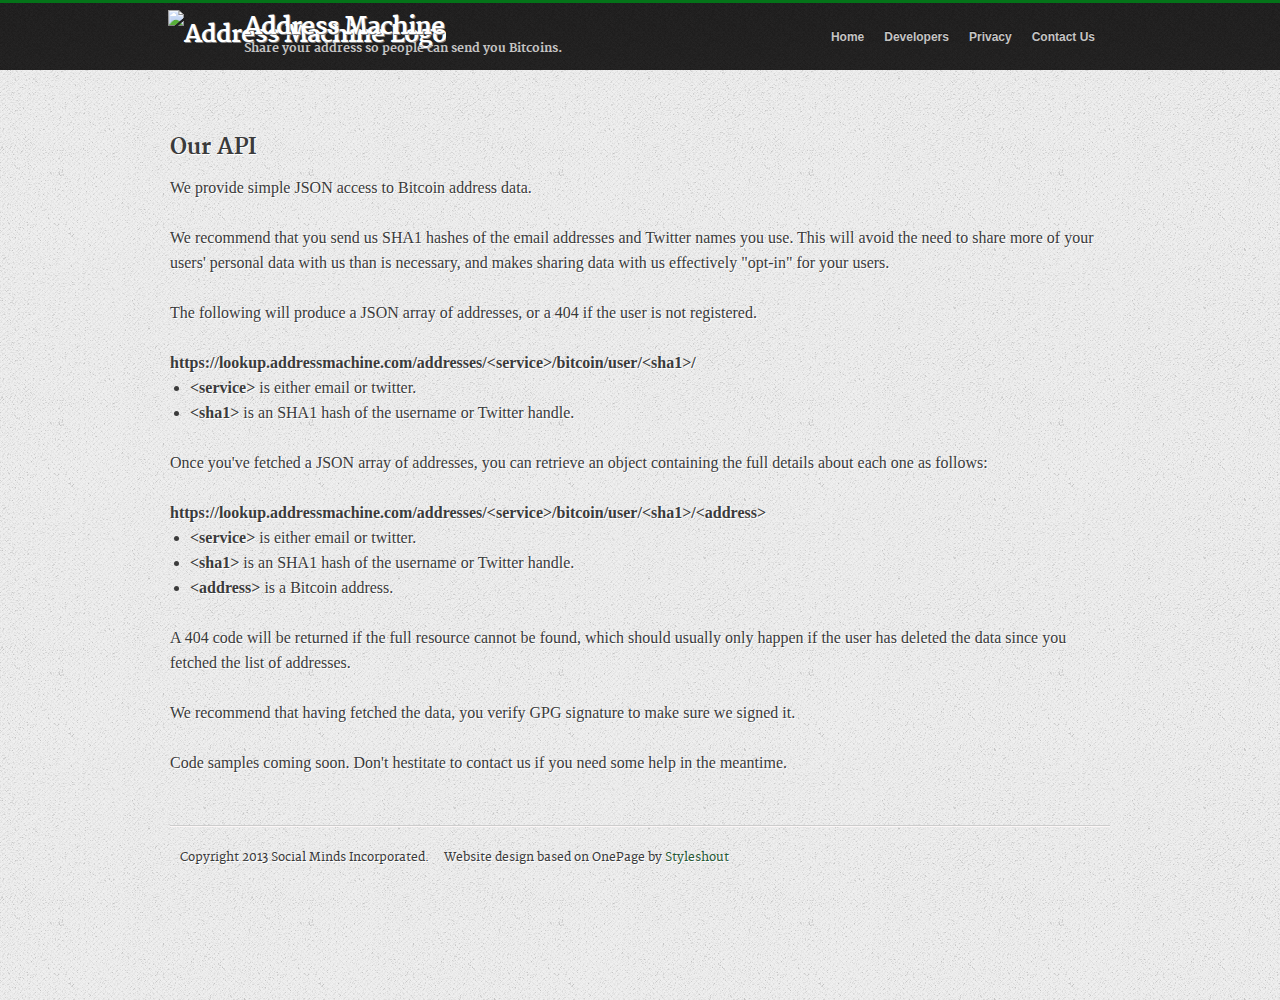
==== src/webroot/developer.html @ b1defd59 "Static website. Original design contained a lot of JavaScript effects etc - these have been removed " ====
<!DOCTYPE html>
<!--[if IE 7 ]>    <html class="ie7 oldie"> <![endif]-->
<!--[if IE 8 ]>    <html class="ie8 oldie"> <![endif]-->
<!--[if IE 9 ]>    <html class="ie9"> <![endif]-->
<!--[if (gt IE 9)|!(IE)]><!--> <html> <!--<![endif]-->

<head>

    <meta http-equiv="X-UA-Compatible" content="IE=edge,chrome=1"/>
    <meta charset="utf-8"/>
    <meta name="description" content="">
    <meta name="author" content="">

    <title>Address Machine</title>

    <link rel="stylesheet" href="css/style.css" type="text/css" media="screen" />


</head>

<body>


<!-- header-wrap -->
<div id="header-wrap">
    <header>

        <hgroup>
            <h1><a href="index.html"><img src="/images/logo.png" alt="Address Machine Logo"><span class="htext">Address Machine</span></a></h1>
            <h3>Share your address so people can send you Bitcoins.</h3>
        </hgroup>

        <nav>
            <ul>
                <li><a href="/">Home</a></li>
                <li><a href="/developer.html">Developers</a></li>
                <li><a href="/privacy.html">Privacy</a></li>
                <li><a href="mailto:humans@addressmachine.com">Contact Us</a></li>
            </ul>
        </nav>

    </header>
</div>

<!-- content-wrap -->
<div class="content-wrap">

    <!-- main -->
    <section id="main">

<h2>Our API</h2>

<p>
We provide simple JSON access to Bitcoin address data.
</p>

<p>
We recommend that you send us SHA1 hashes of the email addresses and Twitter names you use. This will avoid the need to share more of your users' personal data with us than is necessary, and makes sharing data with us effectively &quot;opt-in&quot; for your users.
</p>

<p>
The following will produce a JSON array of addresses, or a 404 if the user is not registered.
</p>

<p>
<b><pre>
https://lookup.addressmachine.com/addresses/&lt;service&gt;/bitcoin/user/&lt;sha1&gt;/
</pre></b>
<ul>
<li><b>&lt;service&gt;</b> is either <i>email</i> or <i>twitter</i>.</li>
<li><b>&lt;sha1&gt;</b> is an SHA1 hash of the username or Twitter handle</i>.</li>
</ul>
</p>

<p>
Once you've fetched a JSON array of addresses, you can retrieve an object containing the full details about each one as follows:
</p>

<p>
<b><pre>
https://lookup.addressmachine.com/addresses/&lt;service&gt;/bitcoin/user/&lt;sha1&gt;/&lt;address&gt;
</pre></b>
<ul>
<li><b>&lt;service&gt;</b> is either <i>email</i> or <i>twitter</i>.</li>
<li><b>&lt;sha1&gt;</b> is an SHA1 hash of the username or Twitter handle</i>.</li>
<li><b>&lt;address&gt;</b> is a Bitcoin address.</li>
</ul>
</p>

<p>
A 404 code will be returned if the full resource cannot be found, which should usually only happen if the user has deleted the data since you fetched the list of addresses.
</p>

<p>
We recommend that having fetched the data, you verify GPG signature to make sure we signed it.
</p>

<p>
Code samples coming soon. Don't hestitate to contact us if you need some help in the meantime.
</p>


<!-- footer -->
<footer>
    <div class="footer-content">
    <br />
    <!--
        <ul class="footer-menu">
            <li><a href="#main">Home</a></li>
            <li><a href="#services">Services</a></li>
            <li><a href="#portfolio">Portfolio</a></li>
            <li><a href="#about-us">About</a></li>
            <li><a href="#contact">Contact</a></li>
        </ul>
        -->

        <p class="footer-text">Copyright 2013 Social Minds Incorporated. &nbsp;&nbsp;&nbsp; Website design based on OnePage by <a href="http://www.styleshout.com/">Styleshout</a></p>
    </div>

</footer>

<script type="text/javascript" src="js/sha1.js"></script>
<script type="text/javascript" src="js/lookup.js"></script>
</body>
</html>
---- src/webroot/css/style.css ----
/* ----------------------------------------------
	Template Name : PageOne
	Template Code : S-0032
	Version : 1.0
	Author : Erwin Aligam
	Author URI : http://www.styleshout.com/
	Last Date Modified : November 28, 2011
 ------------------------------------------------ */

 /* ------------------------------------------------
    CUSTOM WEB FONTS
--------------------------------------------------*/
@font-face {
    font-family: 'MerriweatherRegular';
    src: url('fonts/merriweather-regular-webfont.eot');
    src: url('fonts/merriweather-regular-webfont.eot?#iefix') format('embedded-opentype'),
         url('fonts/merriweather-regular-webfont.woff') format('woff'),
         url('fonts/merriweather-regular-webfont.ttf') format('truetype'),
         url('fonts/merriweather-regular-webfont.svg#MerriweatherRegular') format('svg');
    font-weight: normal;
    font-style: normal;
}
@font-face {
    font-family: 'MerriweatherBold';
    src: url('fonts/merriweather-bold-webfont.eot');
    src: url('fonts/merriweather-bold-webfont.eot?#iefix') format('embedded-opentype'),
         url('fonts/merriweather-bold-webfont.woff') format('woff'),
         url('fonts/merriweather-bold-webfont.ttf') format('truetype'),
         url('fonts/merriweather-bold-webfont.svg#MerriweatherBold') format('svg');
    font-weight: normal;
    font-style: normal;
}

/* --------------------------------------
    RESET
----------------------------------------*/
html, body, div, span, applet, object, iframe,
h1, h2, h3, h4, h5, h6, p, blockquote, pre,
a, abbr, acronym, address, big, cite, code,
del, dfn, em, img, ins, kbd, q, s, samp,
small, strike, strong, sub, sup, tt, var,
b, u, i, center,
dl, dt, dd, ol, ul, li,
fieldset, form, label, legend,
table, caption, tbody, tfoot, thead, tr, th, td,
article, aside, canvas, details, embed,
figure, figcaption, footer, header, hgroup,
menu, nav, output, ruby, section, summary,
time, mark, audio, video {
	margin: 0;
	padding: 0;
	border: 0;
	font-size: 100%;
	font: inherit;
	vertical-align: baseline;
}
/* HTML5 display-role reset for older browsers */
article, aside, details, figcaption, figure,
footer, header, hgroup, menu, nav, section {
	display: block;
}
body {
	line-height: 1;
}
ol, ul {
	list-style: none;
}
blockquote, q {
	quotes: none;
}
blockquote:before, blockquote:after,
q:before, q:after {
	content: '';
	content: none;
}
table {
	border-collapse: collapse;
	border-spacing: 0;
}

/* -------------------------------------------------------
    GENERAL
---------------------------------------------------------- */
html { overflow-y: scroll; }
body {
    font-family: Georgia, Serif;
    font-size: 16px;
    line-height: 25px;
    color: #3B3B3B;
    background: /* url(../images/25-pixel-baseline.png) left top repeat, */ url(../images/bg.png) left top repeat ;
    text-shadow: 1px 1px 0 rgba(255, 255, 255, 1);
}

p { margin-bottom: 25px; }
p.intro { font-size: 18px; }

/* links */
a:link, a:visited {
    color: #285935;
    text-decoration: none;
    outline: 0;
}
a:hover, a:focus, a:active {
    color: #5E1F00;
    text-decoration: underline;
}

/* Headers */
h1, h2, h3, h4, h5, h6 {
    font-family: 'MerriweatherBold', Serif;
}
h1 {
    font-size: 40px;
    line-height: 50px;
    letter-spacing: -0.9px;
    color: #046416;
    margin-left: -2px;
}
h2 {
    font-size: 22px;
    line-height: 25px;
    margin-top: 10px;
    margin-bottom: 15px;
}
h3 {
    font-size: 18px;
    line-height: 25px;
}

/* Lists */
ul, ol {
	margin-bottom: 25px;
	padding: 0 20px;
}
ul { list-style: disc; }
ol { list-style: decimal; }

dl { margin-bottom: 25px; }
dt {
    font-weight: bold;
    color: #046416;
}
dd {
    padding-left: 20px;
}

blockquote {
	margin: 25px 0;
 	padding-left: 40px;
    padding-right: 30px;
    background: url(../images/quote.png) no-repeat 3px 0;
	font-weight: normal;
	font-size: 18px;
	font-style: italic;
}
input, select {
    vertical-align: middle;
}

strong, b {
    font-weight: bold; 
}
pre {
    white-space: pre;
    white-space: pre-wrap;
    word-wrap: break-word;
}
abbr[title], dfn[title] {
    border-bottom: 1px dotted;
    cursor: help;
}
mark {
    background-color: #FDD2B3;
}

/* Clearing and Alignment Classes */
.align-left {
    float: left;
}
.align-right {
    float: right;
}
.clearfix:after {
    visibility: hidden;
    display: block;
    font-size: 0;
    content: " ";
    clear: both;
    height: 0;
}
.ie7 .clearfix { zoom: 1; } /* IE7 */

/* ------------------------------------------------------
    STRUCTURE
--------------------------------------------------------- */
#header-wrap {
    background: url(../images/header-bg.png);
    width: 100%;
    height: 70px;
    z-index: 99999;
    position: fixed;
    top: 0;
    left: 0;
}
header {
    position: relative;
    width: 940px;
    height: 70px;
    margin: 0 auto;
}
.content-wrap {
    width: 940px;
    margin: 0 auto;
}
.content-wrap section {
    position: relative;
    padding: 125px 0 25px 0;
    background: url(../images/section-sep.png) repeat-x left 25px;
}
.content-wrap section section {
    background: none;
    margin: 0;
}
.content-wrap section .row {
    clear: both;
    overflow: hidden;
    margin-bottom: 25px;
}
.content-wrap section .row .col {
    float: left;
    margin: 0;
    padding: 0;
    width: 290px;
}
.content-wrap section .row .mid  {
    margin-left: 35px;
    margin-right: 35px;
}
.content-wrap section .no-bottom-margin{
    margin-bottom: 0;
}
.content-wrap section .primary {
    float: left;
    width: 620px;
}
.content-wrap section .primary p.intro {
    /* margin: 15px 0 10px 0; */
    margin: 15px 0 25px 0;
}
.content-wrap section aside {
    float: right;
    width: 285px;
}
.content-wrap section aside h2 {
    margin: 12.5px 0 12.5px 0;
}

.content-wrap section aside ul.link-list {
    font-size: 16px;
    margin: 0 0 25px 0;
    padding: 0;
    list-style: none;
    background: url(../images/section-sep.png) repeat-x left top;
}
.content-wrap section aside ul.link-list li {
    background: url(../images/section-sep.png) repeat-x left bottom;
    padding-left: 3px;
}
.content-wrap section aside ul.link-list li a {
    display: block;
    color: #3B3B3B;
    padding-top: 12.5px;
    padding-bottom: 12.5px;
}
.content-wrap section aside ul.link-list li a:hover,
.content-wrap section aside ul.link-list li a:focus,
.content-wrap section aside ul.link-list li a:active {
    color: #285935;
}
.content-wrap section aside .testimonials {
    margin: 0 0 25px 0;
}
.content-wrap section aside .testimonials blockquote {
    font-style: italic;
    font-size: 16px;
    padding-left: 27px;
    background: url(../images/quote-open.png) no-repeat left 5px;
    margin: 12.5px 0;
}
.content-wrap section aside .testimonials blockquote p {
    margin-bottom: 0;
}
.content-wrap section aside .testimonials blockquote cite {
    font-style: normal;
    text-transform: uppercase;
    font-size: 11px;
}

.content-wrap section .back-to-top {
    display: block;
    position: absolute;
    bottom: -65px;
    right: 10px;
    height: 43px;
    width: 43px;
    background: url(../images/back-to-top.png);
    text-indent: -9999px;
    z-index: 9999;
}
.ie7 .content-wrap section .back-to-top {
    bottom: -70px;
}

footer {
    position: relative;
    background: url(../images/section-sep.png) repeat-x left 25px;
    width: 940px;
    margin: 0 auto;
    padding-top: 125px;
}

/* -------------------------------------------
    Header
-------------------------------------------- */

/* Logo */
header hgroup {
    position: absolute;
    height: 60px;
    width: 512px;
    display: block;
    top: 10px;
    left: 0;
}
header hgroup h1 a {
    display: block;
    height: 31px;
    width: 350px;
    color: white;
    font-size: 24px;
    letter-spacing: -0.9px;
    line-height: 50px;
}
header hgroup h1 a:link {
    color: white;
    text-shadow: 1px 1px 0 gray
}
header hgroup h1 a:visited{
    color: white;
}
header hgroup h3  {
    height: 0;
    position: absolute;
    left:74px;
    top:26px;
    font-size:12px;
    text-shadow: none;
    color: #c5c4c4;
    font-weight: normal;
    text-decoration: italic;
}

header hgroup h1 a span {
    position: absolute;
    left:74px;
    top:-8px;
}

/* Main Navigation */
header nav {
    float: right;
    margin-top: 25px;
}
header nav ul {
    font: bold 12px/25px  Helvetica, Arial, Sans-serif;
    margin-right: -5px;
    padding: 0;
    list-style: none;
}
header nav ul li {
    float: left;
}
header nav ul a:link, header nav ul a:visited {
    color: #c5c4c4;
    margin-right: 20px;
    text-shadow: 0 -1px 0 rgba(10, 10, 10, 1);
}
header nav ul a:hover,
header nav ul a:active {
    color: #17a231
}

/* -----------------------------------------
    Main Section
------------------------------------------ */
section#main {
    width: 940px;
    background: none;
}
section#main h1 {
    margin-top: 10px;
    margin-bottom: 15px;
}
section#main .intro-box {
    float:left;
    width:460px;
    min-height: 300px;
}
section#main .row .col h2 {
    margin-top: 15px;
    margin-bottom: 10px;
}

/* Slider */
.slider-wrapper {
    float: right;
    position: relative;
    background: url(../images/slider.png) no-repeat;
    margin-top: 30px;
    margin-bottom: 13px;
    width: 420px;
    height: 234px;
}
.slider-wrapper #slider {
    position: absolute;
    top: 18px;
    left: 18.5px;
    width: 383px; /* Make sure your images are the same size */
    height: 198px; /* Make sure your images are the same size *//
}
.slider-wrapper .nivoSlider {
	position: relative;
	background: #fff url(../images/loading.gif) no-repeat 50% 50%;
}
.slider-wrapper .nivoSlider img {
	position: absolute;
	top: 0px;
	left: 0px;
	display: none;
}
.slider-wrapper .nivoSlider a {
	border: 0;
	display: block;
}
.slider-wrapper .nivo-controlNav {
	position: absolute;
	left: 50%;
	bottom: -45px;
    margin-left: -30px ; /* Tweak this to center bullets */
}
.slider-wrapper .nivo-controlNav a {
	display: block;
	width: 13px;
	height: 14px;
	background: url(../images/bullets.png) no-repeat;
	text-indent: -9999px;
	border: 0;
	margin-right: 10px;
	float: left;
}
.slider-wrapper .nivo-controlNav a.active {
	background-position: 0 -14px;
}
.slider-wrapper .nivo-directionNav a {
	display: block;
	width: 33px;
	height: 52px;
	background: url(../images/arrows.png) no-repeat;
	text-indent: -9999px;
	border: 0;
}
.slider-wrapper a.nivo-nextNav {
	background-position: -33px 0;
	right: -50px;
    top: 70px;
}
.slider-wrapper a.nivo-prevNav {
	left: -48.5px;
    top: 70px;
}
.slider-wrapper .nivo-caption {
    /* font-family: Helvetica, Arial, sans-serif; */
    padding: 5px 10px;
    width: 363px;
    font-size: 12px;
    text-shadow: none;
    text-align: center;
}
.slider-wrapper .nivo-caption p {
    text-shadow: none;
    color: #CBCBCB;
}
.slider-wrapper .nivo-caption a {
    color: #66CC33;
    /* border-bottom: 1px dotted #fff; */
}
.slider-wrapper .nivo-caption a:hover {
    color:#fff;
}

/* -----------------------------------------
   Services
------------------------------------------- */
section#services h1 {
   margin: 0 0 25px 0;
}
section#services .row .col img.align-left {
    margin-top: 13px;
    margin-right: 12px;
}

/* ---------------------------------------
    Portfolio
----------------------------------------- */
section#portfolio ul.folio-list {
    margin: 25px 0;
    padding: 0;
    width: 970px;
    list-style: none;
}
section#portfolio ul.folio-list li {
    float: left;
    margin-right: 29px;
    margin-bottom: 10px;
    margin-top: 10px;
    width: 294px;
    height: 230px;
    max-height: 250px;
}
section#portfolio ul.folio-list li .thumb {
    margin: 0 0 5px 0;
    padding: 0;
    background: url(../images/thumb-frame.png) no-repeat;
    width: 294px;
    height: 205px;
}
section#portfolio ul.folio-list li .thumb img {
    margin-top: 18px;
    margin-left: 18px;
}
section#portfolio ul.folio-list li h3.entry-title {
    font-size: 14px;
    line-height: 25px;
    margin-left: 16px;
}

/* ------------------------------------------------
    About
------------------------------------------------ */
section#about-us .primary .row .first {
    margin-right: 35px;
}
section#about-us .primary ul.the-team {
    margin: 25px 0 25px 0;
    padding: 0;
    list-style: none;
}
section#about-us .primary ul.the-team li {
    float: left;
    width: 290px;
    height: 150px;
}
section#about-us .primary ul.the-team li a {
    color: #3B3B3B;
}
section#about-us .primary ul.the-team li a:hover,
section#about-us .primary ul.the-team li a:focus,
section#about-us .primary ul.the-team li a:active {
    color: #285935;
}

section#about-us .primary ul.the-team li .thumbnail {
    position: relative;
    float: left;
    background: url(../images/thumb-bg.png) no-repeat;
    width: 120px;
    height: 150px;
    margin-right: 12px;
}
section#about-us .primary ul.the-team li .thumbnail img {
    position: absolute;
    top: 19px;
    left: 18px;
}
section#about-us .primary ul.the-team li p {
    font-size: 14px;
    line-height: 20px;
    margin: 5px 0 0 0;
}
section#about-us .primary ul.the-team li p.mname {
    font-family: "MerriweatherBold", Serif;
    margin: 10px 0 0 0;
}
section#about-us .primary ul.the-team li.odd {
    margin-right: 35px;
}

section#about-us aside .download-btn {
    background: url(../images/btn-bg.png);
    display: block;
    width: 250px;
    height: 53px;
    border: 1px solid #066a19;
    margin: 0 0 20px 0;
    text-align: center;
    line-height: 55px;

    font-family: "MerriweatherBold", Georgia, Serif;
    font-size: 20px;
    color: #ffffff;
    text-shadow: 0 -1px 0 rgba(0,0,0,0.5);

    box-shadow: 0px 1px 1px rgba(0,0,0,0.4), inset 0 1px 0 #28a441;
    -moz-box-shadow: 0px 1px 1px rgba(0,0,0,0.4), inset 0 1px 0 #28a441;
    -webkit-box-shadow: 0px 1px 1px rgba(0,0,0,0.4), inset 0 1px 0 #28a441;
}

/* ---------------------------------------------------
    Lookup
----------------------------------------------------- */
form#lookupform {
    width: 300px;
    background: url(../images/form-bg.png);
     margin: 10px 0 25px 0;
    padding: 40px 40px 40px 40px;
    float:right;
    margin-bottom:30px;
}
form#lookupform p {
	font-family: "MerriweatherBold", Serif;
    font-size: 12px;
    margin-bottom: 0px;
}
form#lookupfrm label {
    display: block;
    font-family: "MerriweatherBold", Serif;
    font-size: 14px;
    line-height: 25px;
    margin: 0 0 5px 0;
    text-shadow: 1px 1px 0 rgba(255, 255, 255, 1);
}
form#lookupfrm form label span {
    color: #046416;
}
form#lookupform input,
form#lookupform select,
form#lookupform textarea {
    margin-bottom: 20px;
	padding: 9px 0px;
    color: #6A6969;
    background: #cbcbcb;
	border-width: 1px;
	border-style: solid;
  	border-color: #b8b8b8 #EBEBEB #EBEBEB #b8b8b8;
	font: 15px Helvetica, Arial, Sans-serif;

    -moz-box-shadow:inset 0 3px 1px rgba(0, 0, 0, .1);
    -webkit-box-shadow:inset 0 1px 3px rgba(0, 0, 0, .1);
    box-shadow:inset 0 1px 3px rgba(0, 0, 0, .1);
}
form#lookupfrm textarea {
    height: 325px;
    margin-bottom: 0;
}
form#lookupform input:focus,
form#lookupform select:focus,
form#lookupform textarea:focus {
	background: #F0F0F0;
}
form#lookupform input.button {
   	padding: 8px;
   	height: 38px;
	background: #1F8532 url(../images/btn-bg.png);
    border: 1px solid #066a19;
    font-family: "MerriweatherBold", Georgia, Serif;
    font-size: 14px;
    color: #ffffff;
    cursor: pointer;
    text-shadow: 0 -1px 0 rgba(0,0,0,0.5);

    box-shadow: 0px 1px 1px rgba(0,0,0,0.4), inset 0 1px 0 #28a441;
    -moz-box-shadow: 0px 1px 1px rgba(0,0,0,0.4), inset 0 1px 0 #28a441;
    -webkit-box-shadow: 0px 1px 1px rgba(0,0,0,0.4), inset 0 1px 0 #28a441;
}
.ie7 form#lookupfrm input.button {
    padding: 0 2px;
}
#lookup {
	width: 300px;
}

form#lookupfrm aside .social li a {
    padding-left: 35px;
}
form#lookupfrm aside .social li.facebook a {
    background: url(../images/social/facebook.png) no-repeat left 11px;
}
form#lookupfrm aside .social li.googleplus a {
    background: url(../images/social/googleplus.png) no-repeat left 11px;
}
form#lookupfrm aside .social li.twitter a {
    background: url(../images/social/twitter.png) no-repeat left 11px;
}
form#lookupfrm aside .social li.dribble a {
    background: url(../images/social/dribble.png) no-repeat left 11px;
}
form#lookupfrm aside .social li.linkedin a {
    background: url(../images/social/linkedin.png) no-repeat left 11px;
}
form#lookupfrm aside .social li.delicious a {
    background: url(../images/social/delicious.png) no-repeat left 11px;
}
form#lookupfrm aside .social li.flickr a {
    background: url(../images/social/flickr.png) no-repeat left 11px;
}




/* ---------------------------------------------------
    Contact
----------------------------------------------------- */
section#contact .primary form {
    width: 500px;
    background: url(../images/form-bg.png);
    margin: 35px 0 25px 0;
    padding: 50px 40px 50px 40px;
}
section#contact .primary form p {
	font-family: "MerriweatherBold", Serif;
    font-size: 14.5px;
	color: #046416;
}
section#contact .primary form label {
    display: block;
    font-family: "MerriweatherBold", Serif;
    font-size: 14px;
    line-height: 25px;
    margin: 0 0 5px 0;
    text-shadow: 1px 1px 0 rgba(255, 255, 255, 1);
}
section#contact .primary form label span {
    color: #046416;
}
section#contact .primary form input,
section#contact .primary form select,
section#contact .primary form textarea {
    margin-bottom: 20px;
	padding: 9px 10px;
    color: #6A6969;
    background: #cbcbcb;
	border-width: 1px;
	border-style: solid;
  	border-color: #b8b8b8 #EBEBEB #EBEBEB #b8b8b8;
	font: 15px Helvetica, Arial, Sans-serif;

    -moz-box-shadow:inset 0 3px 1px rgba(0, 0, 0, .1);
    -webkit-box-shadow:inset 0 1px 3px rgba(0, 0, 0, .1);
    box-shadow:inset 0 1px 3px rgba(0, 0, 0, .1);
}
section#contact .primary form textarea {
    height: 325px;
    margin-bottom: 0;
}
section#contact .primary form input:focus,
section#contact .primary form select:focus,
section#contact .primary form textarea:focus {
	background: #F0F0F0;
}
section#contact .primary form input.button {
   	height: 38px;
	margin: 5px 0;
	background: #1F8532 url(../images/btn-bg.png);
    border: 1px solid #066a19;
    font-family: "MerriweatherBold", Georgia, Serif;
    font-size: 14px;
    color: #ffffff;
    cursor: pointer;
    text-shadow: 0 -1px 0 rgba(0,0,0,0.5);

    box-shadow: 0px 1px 1px rgba(0,0,0,0.4), inset 0 1px 0 #28a441;
    -moz-box-shadow: 0px 1px 1px rgba(0,0,0,0.4), inset 0 1px 0 #28a441;
    -webkit-box-shadow: 0px 1px 1px rgba(0,0,0,0.4), inset 0 1px 0 #28a441;
}
.ie7 section#contact .primary form input.button {
    padding: 0 2px;
}
#name, #email, #message, #subject, #website {
	width: 475px;
}

section#contact aside .social li a {
    padding-left: 35px;
}
section#contact aside .social li.facebook a {
    background: url(../images/social/facebook.png) no-repeat left 11px;
}
section#contact aside .social li.googleplus a {
    background: url(../images/social/googleplus.png) no-repeat left 11px;
}
section#contact aside .social li.twitter a {
    background: url(../images/social/twitter.png) no-repeat left 11px;
}
section#contact aside .social li.dribble a {
    background: url(../images/social/dribble.png) no-repeat left 11px;
}
section#contact aside .social li.linkedin a {
    background: url(../images/social/linkedin.png) no-repeat left 11px;
}
section#contact aside .social li.delicious a {
    background: url(../images/social/delicious.png) no-repeat left 11px;
}
section#contact aside .social li.flickr a {
    background: url(../images/social/flickr.png) no-repeat left 11px;
}

/* ----------------------------------------------------
    Footer
----------------------------------------------------- */
footer p.footer-text {
    font-family: "MerriweatherRegular", Serif;
    font-size: .75em;
    padding: 0 10px;
    margin-bottom: 0;
    clear: both;
}
footer .footer-content {
    position: relative;
    width: 900px;
    top: -105px;
}
footer ul.footer-menu {
    float: left;
    margin: 20px 0 5px -3px;
    padding: 0;
    list-style: none;
}
footer  ul.footer-menu li {
    float: left;
}
footer  ul.footer-menu li a {
    display: block;
    font-family: "MerriweatherBold", Serif;
    font-size: .75em;
    line-height: 1em;
    color: #3B3B3B;
    padding: 1px 12px;
    border-left:  1px  solid #ADADAD;
    text-shadow: 1px 1px 0 rgba(255, 255, 255, 1);
}
footer  ul.footer-menu li a:hover,
footer  ul.footer-menu li a:focus,
footer  ul.footer-menu li a:active {
    color: #285935;
}
footer  ul.footer-menu li.rss-feed a {
    background: url(../images/rss.png) no-repeat right 0;
    padding-right: 20px;
}
footer  ul.footer-menu li:first-child a {
    border: none;
}

#lookup_results{
    margin:0px;
    border:2px solid gray;
    padding:4px;
    background-color:white;
}
#lookup_result_address {
    font-family: "Lucida Console", Monaco, monospace    
    text-shadow:none;
    font-size:12px;
}
#lookup_result_gpg_link {
    font-size:10px;
}
#lookup_result_signed_data_textarea {
    width:100%;
    height:180px;
}
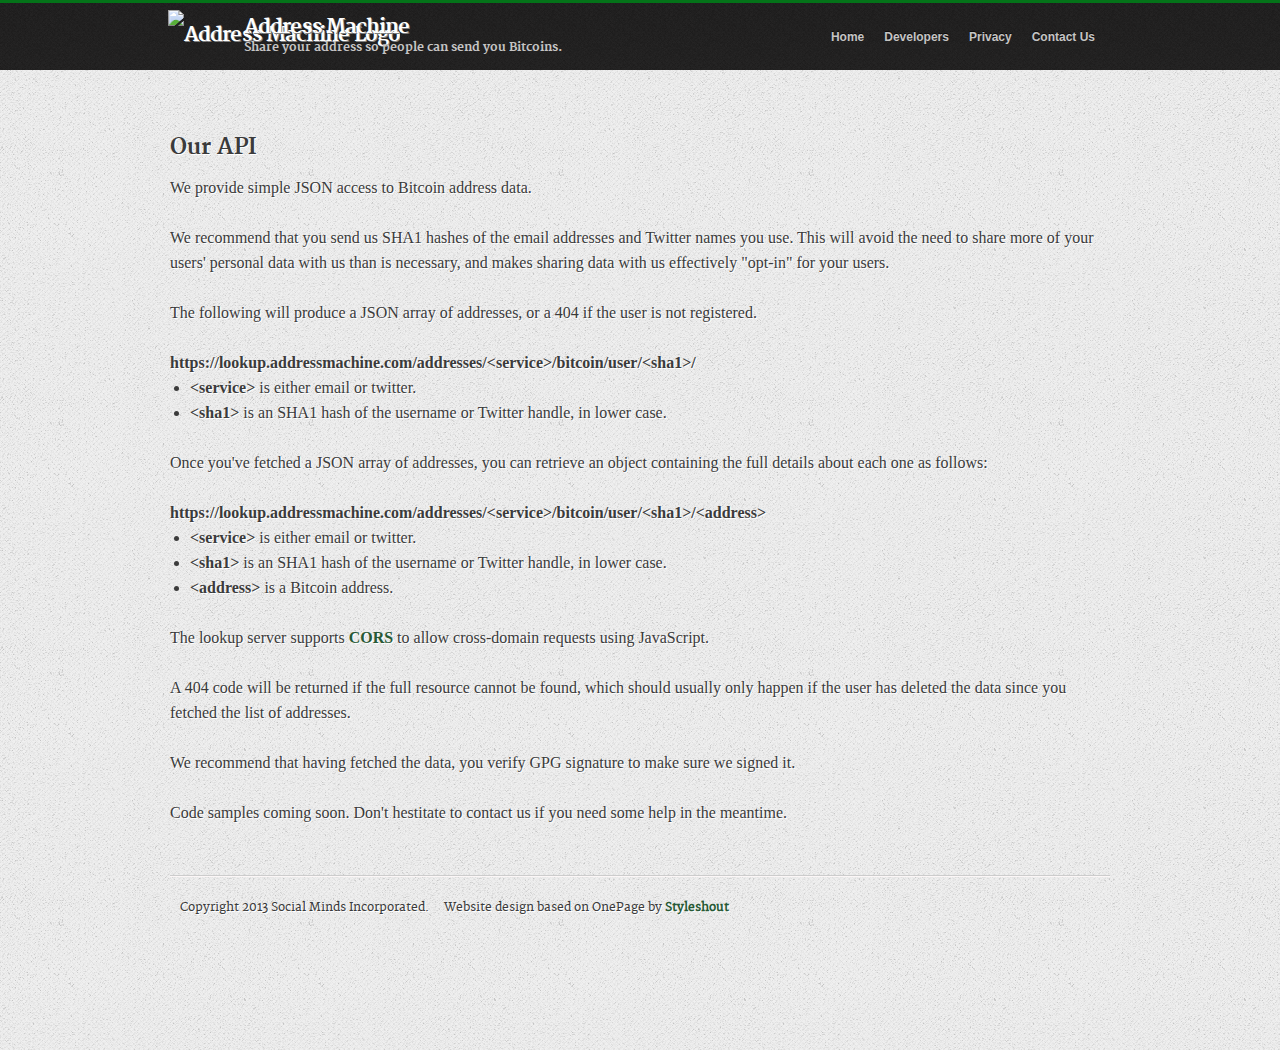
==== commit 88fc81f5: "Make email and twitter addresses case-insensitive." ====
--- a/src/webroot/developer.html
+++ b/src/webroot/developer.html
@@ -68,7 +68,7 @@
 </pre></b>
 <ul>
 <li><b>&lt;service&gt;</b> is either <i>email</i> or <i>twitter</i>.</li>
-<li><b>&lt;sha1&gt;</b> is an SHA1 hash of the username or Twitter handle</i>.</li>
+<li><b>&lt;sha1&gt;</b> is an SHA1 hash of the username or Twitter handle, in lower case.</li>
 </ul>
 </p>
 
@@ -82,10 +82,15 @@
 </pre></b>
 <ul>
 <li><b>&lt;service&gt;</b> is either <i>email</i> or <i>twitter</i>.</li>
-<li><b>&lt;sha1&gt;</b> is an SHA1 hash of the username or Twitter handle</i>.</li>
+<li><b>&lt;sha1&gt;</b> is an SHA1 hash of the username or Twitter handle, in lower case.</li>
 <li><b>&lt;address&gt;</b> is a Bitcoin address.</li>
 </ul>
 </p>
+
+<p>
+The lookup server supports <a href="http://enable-cors.org/">CORS</a> to allow cross-domain requests using JavaScript.
+</p>
+
 
 <p>
 A 404 code will be returned if the full resource cannot be found, which should usually only happen if the user has deleted the data since you fetched the list of addresses.
--- a/src/webroot/css/style.css
+++ b/src/webroot/css/style.css
@@ -99,10 +99,12 @@
     color: #285935;
     text-decoration: none;
     outline: 0;
+    font-weight:bold;
 }
 a:hover, a:focus, a:active {
     color: #5E1F00;
     text-decoration: underline;
+    font-weight:bold;
 }
 
 /* Headers */
@@ -337,7 +339,7 @@
     height: 31px;
     width: 350px;
     color: white;
-    font-size: 24px;
+    font-size: 20px;
     letter-spacing: -0.9px;
     line-height: 50px;
 }
@@ -352,7 +354,7 @@
     height: 0;
     position: absolute;
     left:74px;
-    top:26px;
+    top:25px;
     font-size:12px;
     text-shadow: none;
     color: #c5c4c4;
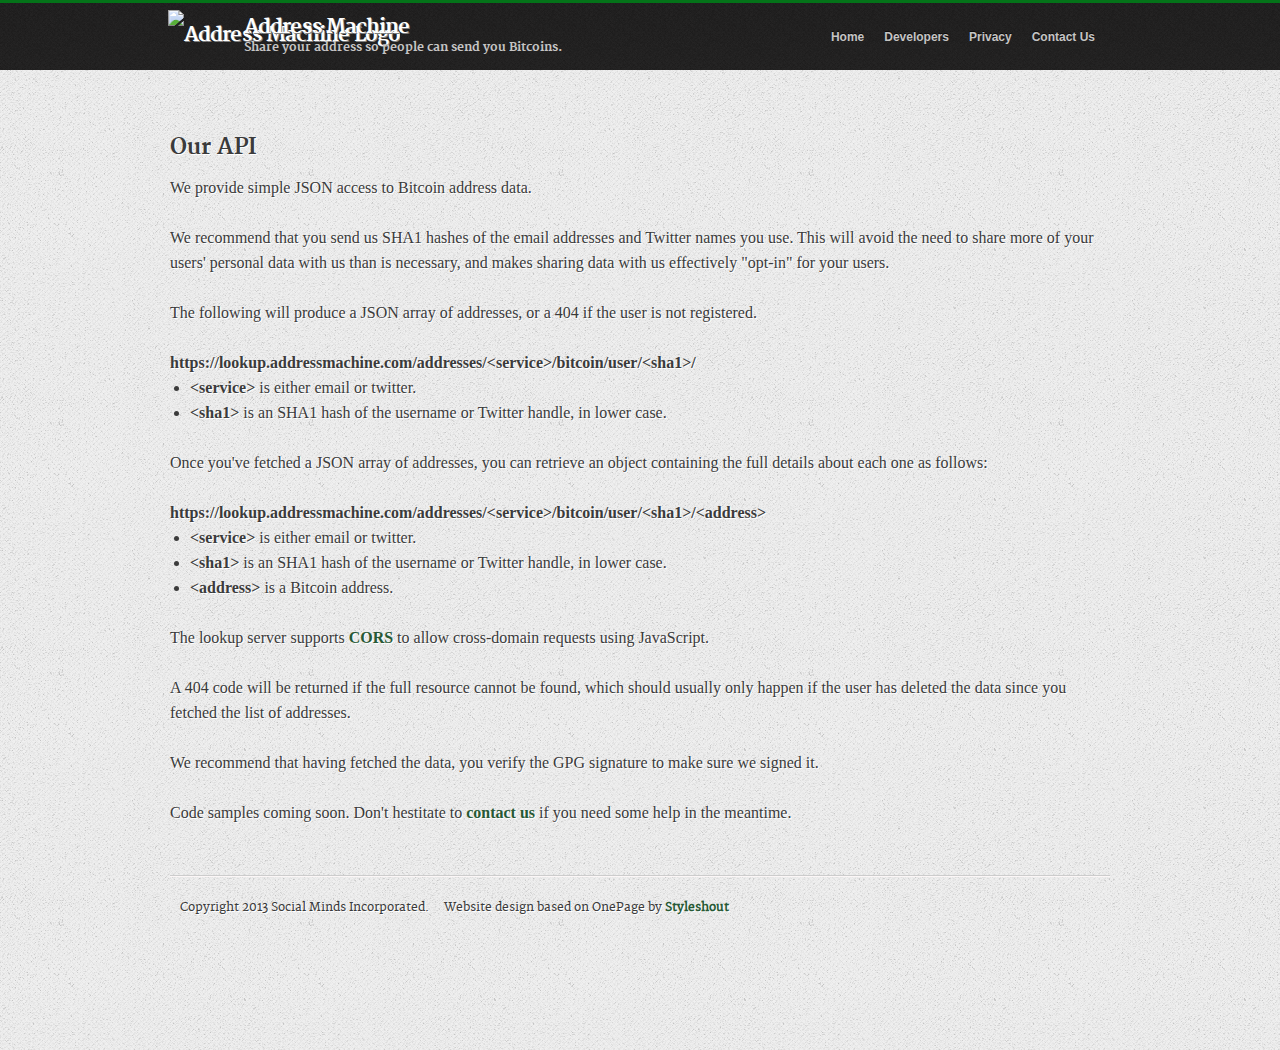
==== commit 596152a7: "Link to our GPG key, show link for contact in developer form" ====
--- a/src/webroot/developer.html
+++ b/src/webroot/developer.html
@@ -97,11 +97,11 @@
 </p>
 
 <p>
-We recommend that having fetched the data, you verify GPG signature to make sure we signed it.
+We recommend that having fetched the data, you verify the GPG signature to make sure we signed it.
 </p>
 
 <p>
-Code samples coming soon. Don't hestitate to contact us if you need some help in the meantime.
+Code samples coming soon. Don't hestitate to <a href="mailto:humans@addressmachine.com">contact us</a> if you need some help in the meantime.
 </p>
 
 
@@ -124,7 +124,5 @@
 
 </footer>
 
-<script type="text/javascript" src="js/sha1.js"></script>
-<script type="text/javascript" src="js/lookup.js"></script>
 </body>
 </html>
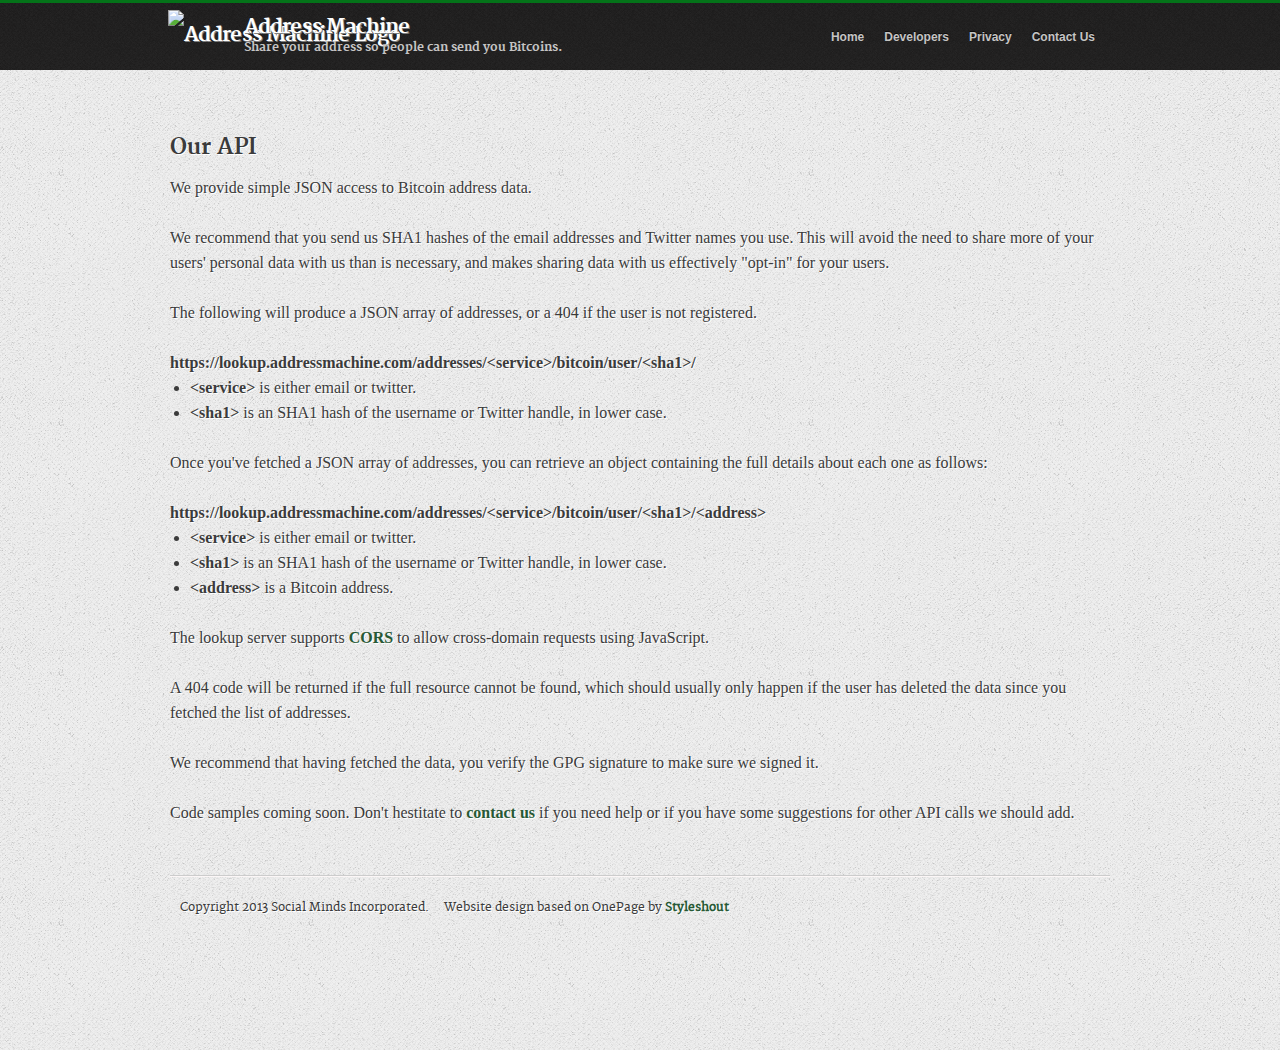
==== commit a3953943: "text tweak" ====
--- a/src/webroot/developer.html
+++ b/src/webroot/developer.html
@@ -101,7 +101,7 @@
 </p>
 
 <p>
-Code samples coming soon. Don't hestitate to <a href="mailto:humans@addressmachine.com">contact us</a> if you need some help in the meantime.
+Code samples coming soon. Don't hestitate to <a href="mailto:humans@addressmachine.com">contact us</a> if you need help or if you have some suggestions for other API calls we should add.
 </p>
 
 
--- a/src/webroot/css/style.css
+++ b/src/webroot/css/style.css
@@ -405,7 +405,7 @@
 }
 section#main .intro-box {
     float:left;
-    width:460px;
+    width:490px;
     min-height: 300px;
 }
 section#main .row .col h2 {
@@ -617,12 +617,88 @@
     -webkit-box-shadow: 0px 1px 1px rgba(0,0,0,0.4), inset 0 1px 0 #28a441;
 }
 
+form#addform .registered .unlink_text {
+    display:block
+}
+
+form#addform .registered .link_text {
+    display:none
+}
+
+form#addform .unregistered .unlink_text {
+    display:none
+}
+
+form#addform .unregistered .link_text {
+    display:block
+}
+
+
+
+
+form#addform {
+    background: url(../images/form-bg.png);
+     margin: 10px 0 25px 0;
+    padding: 30px 40px 30px 40px;
+    margin-bottom:30px;
+}
+form#addform input {
+    margin-bottom: 20px;
+	padding: 9px 0px;
+    color: #6A6969;
+    background: #cbcbcb;
+	border-width: 1px;
+	border-style: solid;
+  	border-color: #b8b8b8 #EBEBEB #EBEBEB #b8b8b8;
+	font: 15px Helvetica, Arial, Sans-serif;
+
+    -moz-box-shadow:inset 0 3px 1px rgba(0, 0, 0, .1);
+    -webkit-box-shadow:inset 0 1px 3px rgba(0, 0, 0, .1);
+    box-shadow:inset 0 1px 3px rgba(0, 0, 0, .1);
+}
+form#addform input.button {
+   	padding: 8px;
+   	height: 38px;
+	background: #1F8532 url(../images/btn-bg.png);
+    border: 1px solid #066a19;
+    font-family: "MerriweatherBold", Georgia, Serif;
+    font-size: 14px;
+    color: #ffffff;
+    cursor: pointer;
+    text-shadow: 0 -1px 0 rgba(0,0,0,0.5);
+    box-shadow: 0px 1px 1px rgba(0,0,0,0.4), inset 0 1px 0 #28a441;
+    -moz-box-shadow: 0px 1px 1px rgba(0,0,0,0.4), inset 0 1px 0 #28a441;
+    -webkit-box-shadow: 0px 1px 1px rgba(0,0,0,0.4), inset 0 1px 0 #28a441;
+}
+form#addform .registered input.button {
+	background: #ff0000; 
+    border: 1px solid #ff0000;
+	background: #ff0000 none;
+
+    box-shadow: 0px 1px 1px rgba(0,0,0,0.4), inset 0 1px 0 #ff0000;
+    -moz-box-shadow: 0px 1px 1px rgba(0,0,0,0.4), inset 0 1px 0 #ff0000;
+    -webkit-box-shadow: 0px 1px 1px rgba(0,0,0,0.4), inset 0 1px 0 #ff0000;
+}
+
+form#addform input.mainformtext:focus {
+	background: #F0F0F0;
+}
+
+form#addform input.button:disabled {
+	background: gray; 
+    border: 1px solid gray;
+	background: gray none;
+    box-shadow: 0px 1px 1px rgba(0,0,0,0.4), inset 0 1px 0 gray;
+    -moz-box-shadow: 0px 1px 1px rgba(0,0,0,0.4), inset 0 1px 0 gray;
+    -webkit-box-shadow: 0px 1px 1px rgba(0,0,0,0.4), inset 0 1px 0 gray;
+}
+
 /* ---------------------------------------------------
     Lookup
 ----------------------------------------------------- */
 form#lookupform {
     width: 300px;
-    background: url(../images/form-bg.png);
+    border:2px solid gray;
      margin: 10px 0 25px 0;
     padding: 40px 40px 40px 40px;
     float:right;
@@ -679,11 +755,19 @@
     color: #ffffff;
     cursor: pointer;
     text-shadow: 0 -1px 0 rgba(0,0,0,0.5);
+    float:right;
 
     box-shadow: 0px 1px 1px rgba(0,0,0,0.4), inset 0 1px 0 #28a441;
     -moz-box-shadow: 0px 1px 1px rgba(0,0,0,0.4), inset 0 1px 0 #28a441;
     -webkit-box-shadow: 0px 1px 1px rgba(0,0,0,0.4), inset 0 1px 0 #28a441;
 }
+
+form#lookupform input.button:disabled {
+	background: gray; 
+    border: 1px solid gray;
+}
+
+
 .ie7 form#lookupfrm input.button {
     padding: 0 2px;
 }
@@ -863,6 +947,15 @@
     border: none;
 }
 
+
+#link_change_queue {
+    margin:0px;
+    border:2px solid gray;
+    padding:4px;
+    background-color:white;
+}
+
+
 #lookup_results{
     margin:0px;
     border:2px solid gray;
@@ -881,3 +974,7 @@
     width:100%;
     height:180px;
 }
+
+.link_change_item.highlighted {
+    color:red;
+}
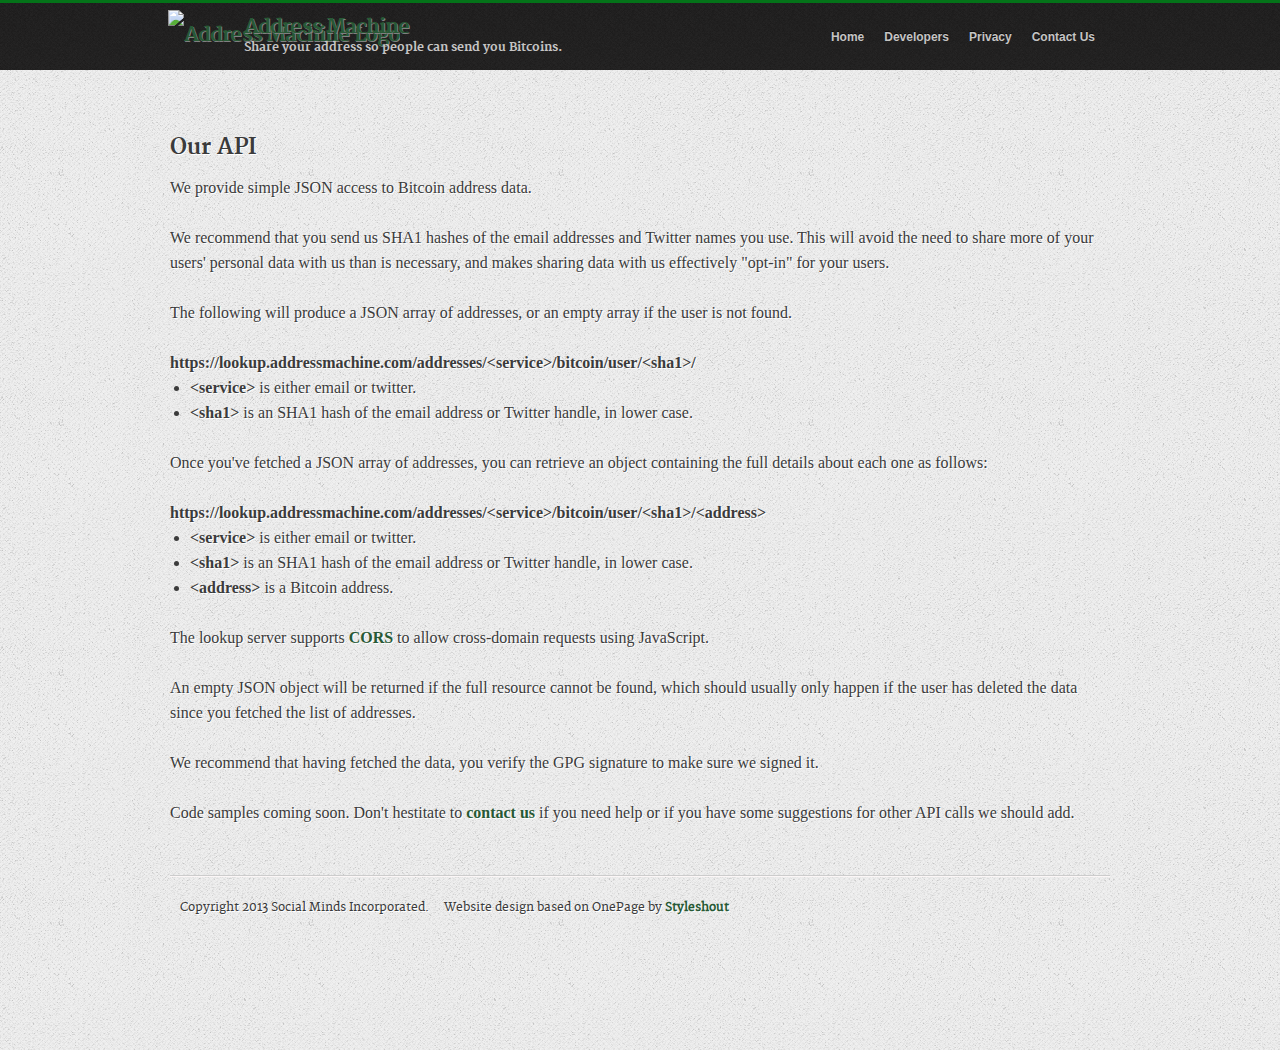
==== commit 0e570b0b: "Update to reflect the changes we made to the lookup server for not found errors" ====
--- a/src/webroot/developer.html
+++ b/src/webroot/developer.html
@@ -59,7 +59,7 @@
 </p>
 
 <p>
-The following will produce a JSON array of addresses, or a 404 if the user is not registered.
+The following will produce a JSON array of addresses, or an empty array if the user is not found.
 </p>
 
 <p>
@@ -68,7 +68,7 @@
 </pre></b>
 <ul>
 <li><b>&lt;service&gt;</b> is either <i>email</i> or <i>twitter</i>.</li>
-<li><b>&lt;sha1&gt;</b> is an SHA1 hash of the username or Twitter handle, in lower case.</li>
+<li><b>&lt;sha1&gt;</b> is an SHA1 hash of the email address or Twitter handle, in lower case.</li>
 </ul>
 </p>
 
@@ -82,7 +82,7 @@
 </pre></b>
 <ul>
 <li><b>&lt;service&gt;</b> is either <i>email</i> or <i>twitter</i>.</li>
-<li><b>&lt;sha1&gt;</b> is an SHA1 hash of the username or Twitter handle, in lower case.</li>
+<li><b>&lt;sha1&gt;</b> is an SHA1 hash of the email address or Twitter handle, in lower case.</li>
 <li><b>&lt;address&gt;</b> is a Bitcoin address.</li>
 </ul>
 </p>
@@ -93,7 +93,7 @@
 
 
 <p>
-A 404 code will be returned if the full resource cannot be found, which should usually only happen if the user has deleted the data since you fetched the list of addresses.
+An empty JSON object will be returned if the full resource cannot be found, which should usually only happen if the user has deleted the data since you fetched the list of addresses.
 </p>
 
 <p>
--- a/src/webroot/css/style.css
+++ b/src/webroot/css/style.css
@@ -95,16 +95,18 @@
 p.intro { font-size: 18px; }
 
 /* links */
-a:link, a:visited {
+a {
     color: #285935;
     text-decoration: none;
     outline: 0;
     font-weight:bold;
 }
+a:link, a:visited {
+    color: #285935;
+}
 a:hover, a:focus, a:active {
     color: #5E1F00;
     text-decoration: underline;
-    font-weight:bold;
 }
 
 /* Headers */
@@ -343,7 +345,7 @@
     letter-spacing: -0.9px;
     line-height: 50px;
 }
-header hgroup h1 a:link {
+header hgroup h1 a {
     color: white;
     text-shadow: 1px 1px 0 gray
 }
@@ -382,10 +384,16 @@
 header nav ul li {
     float: left;
 }
-header nav ul a:link, header nav ul a:visited {
+header nav ul a {
     color: #c5c4c4;
     margin-right: 20px;
     text-shadow: 0 -1px 0 rgba(10, 10, 10, 1);
+}
+header nav ul a:link, header nav ul a:visited {
+    color: #c5c4c4;
+}
+header nav ul a:link, header nav ul a:visited {
+    color: #c5c4c4;
 }
 header nav ul a:hover,
 header nav ul a:active {
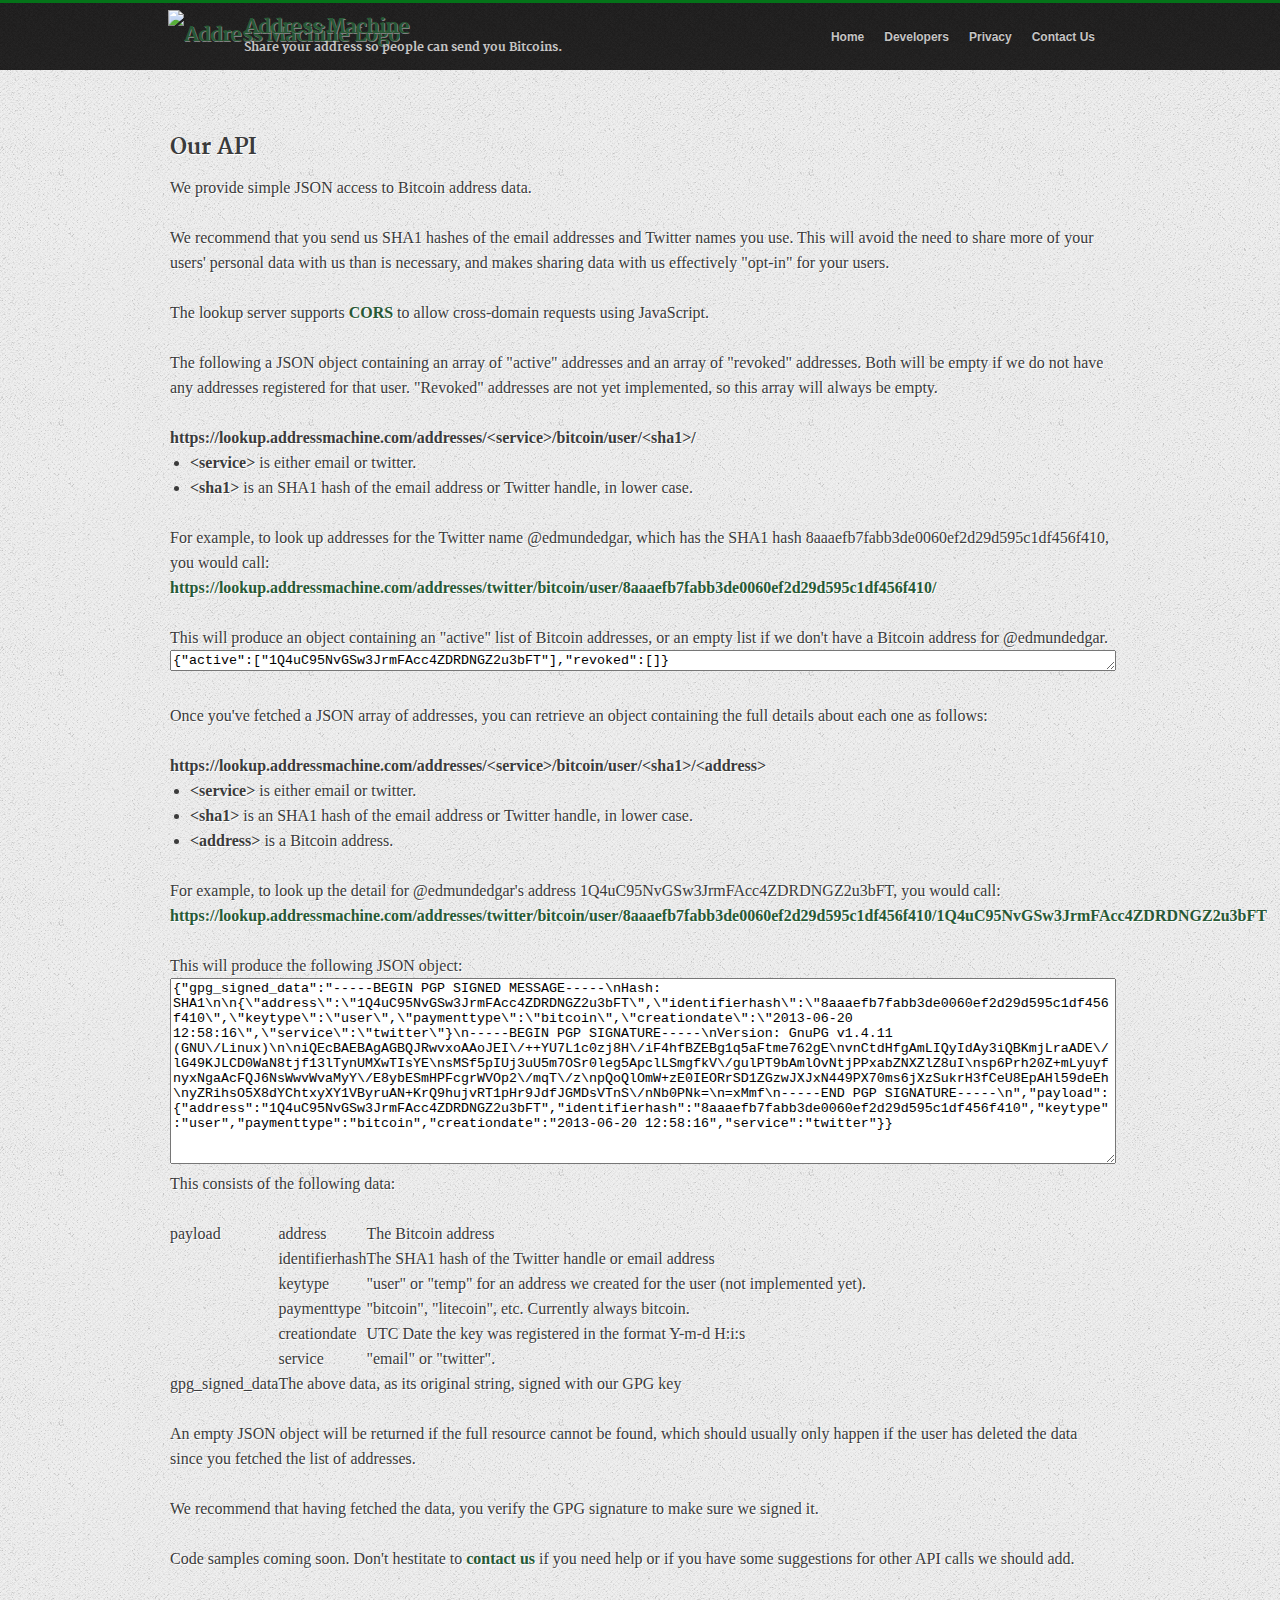
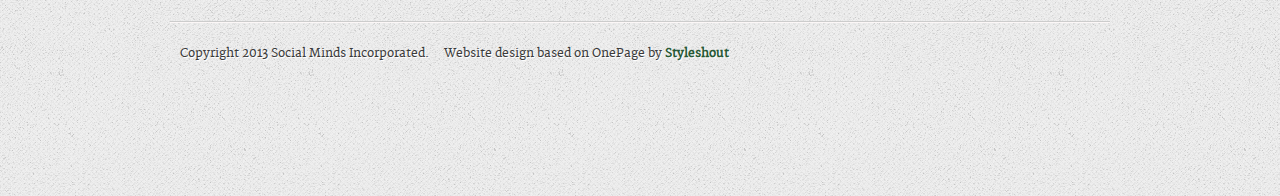
==== commit 370e73d1: "Future-proof the address listing API by using a JSON object instead of a list and including an "acti" ====
--- a/src/webroot/developer.html
+++ b/src/webroot/developer.html
@@ -59,7 +59,11 @@
 </p>
 
 <p>
-The following will produce a JSON array of addresses, or an empty array if the user is not found.
+The lookup server supports <a href="http://enable-cors.org/">CORS</a> to allow cross-domain requests using JavaScript.
+</p>
+
+<p>
+The following a JSON object containing an array of "active" addresses and an array of "revoked" addresses. Both will be empty if we do not have any addresses registered for that user. "Revoked" addresses are not yet implemented, so this array will always be empty. 
 </p>
 
 <p>
@@ -70,6 +74,12 @@
 <li><b>&lt;service&gt;</b> is either <i>email</i> or <i>twitter</i>.</li>
 <li><b>&lt;sha1&gt;</b> is an SHA1 hash of the email address or Twitter handle, in lower case.</li>
 </ul>
+For example, to look up addresses for the Twitter name @edmundedgar, which has the SHA1 hash 8aaaefb7fabb3de0060ef2d29d595c1df456f410, you would call:<br />
+<a href="https://lookup.addressmachine.com/addresses/twitter/bitcoin/user/8aaaefb7fabb3de0060ef2d29d595c1df456f410/">https://lookup.addressmachine.com/addresses/twitter/bitcoin/user/8aaaefb7fabb3de0060ef2d29d595c1df456f410/</a>
+</p>
+
+<p>This will produce an object containing an "active" list of Bitcoin addresses, or an empty list if we don't have a Bitcoin address for @edmundedgar.<br />
+<textarea style="width:100%" rows="1">{"active":[&quot;1Q4uC95NvGSw3JrmFAcc4ZDRDNGZ2u3bFT&quot;],"revoked":[]}</textarea>
 </p>
 
 <p>
@@ -87,10 +97,28 @@
 </ul>
 </p>
 
-<p>
-The lookup server supports <a href="http://enable-cors.org/">CORS</a> to allow cross-domain requests using JavaScript.
+For example, to look up the detail for @edmundedgar's address 1Q4uC95NvGSw3JrmFAcc4ZDRDNGZ2u3bFT, you would call:<br />
+<a href="https://lookup.addressmachine.com/addresses/twitter/bitcoin/user/8aaaefb7fabb3de0060ef2d29d595c1df456f410/1Q4uC95NvGSw3JrmFAcc4ZDRDNGZ2u3bFT">https://lookup.addressmachine.com/addresses/twitter/bitcoin/user/8aaaefb7fabb3de0060ef2d29d595c1df456f410/1Q4uC95NvGSw3JrmFAcc4ZDRDNGZ2u3bFT</a>
 </p>
 
+<p>
+This will produce the following JSON object:
+<br />
+<textarea style="width:100%" rows="12">
+{"gpg_signed_data":"-----BEGIN PGP SIGNED MESSAGE-----\nHash: SHA1\n\n{\"address\":\"1Q4uC95NvGSw3JrmFAcc4ZDRDNGZ2u3bFT\",\"identifierhash\":\"8aaaefb7fabb3de0060ef2d29d595c1df456f410\",\"keytype\":\"user\",\"paymenttype\":\"bitcoin\",\"creationdate\":\"2013-06-20 12:58:16\",\"service\":\"twitter\"}\n-----BEGIN PGP SIGNATURE-----\nVersion: GnuPG v1.4.11 (GNU\/Linux)\n\niQEcBAEBAgAGBQJRwvxoAAoJEI\/++YU7L1c0zj8H\/iF4hfBZEBg1q5aFtme762gE\nvnCtdHfgAmLIQyIdAy3iQBKmjLraADE\/lG49KJLCD0WaN8tjf13lTynUMXwTIsYE\nsMSf5pIUj3uU5m7OSr0leg5ApclLSmgfkV\/gulPT9bAmlOvNtjPPxabZNXZlZ8uI\nsp6Prh20Z+mLyuyfnyxNgaAcFQJ6NsWwvWvaMyY\/E8ybESmHPFcgrWVOp2\/mqT\/z\npQoQlOmW+zE0IEORrSD1ZGzwJXJxN449PX70ms6jXzSukrH3fCeU8EpAHl59deEh\nyZRihsO5X8dYChtxyXY1VByruAN+KrQ9hujvRT1pHr9JdfJGMDsVTnS\/nNb0PNk=\n=xMmf\n-----END PGP SIGNATURE-----\n","payload":{"address":"1Q4uC95NvGSw3JrmFAcc4ZDRDNGZ2u3bFT","identifierhash":"8aaaefb7fabb3de0060ef2d29d595c1df456f410","keytype":"user","paymenttype":"bitcoin","creationdate":"2013-06-20 12:58:16","service":"twitter"}}
+</textarea>
+<br />
+This consists of the following data:
+<table>
+    <tr><td rowspan="6">payload</td><td>address</td><td>The Bitcoin address</td></tr>
+    <tr>                       <td>identifierhash</td><td>The SHA1 hash of the Twitter handle or email address</td></tr>
+    <tr>                       <td>keytype</td><td>"user" or "temp" for an address we created for the user (not implemented yet).</td></tr>
+    <tr>                       <td>paymenttype</td><td>"bitcoin", "litecoin", etc. Currently always bitcoin.</td></tr>
+    <tr>                       <td>creationdate</td><td>UTC Date the key was registered in the format Y-m-d H:i:s</td></tr>
+    <tr>                       <td>service</td><td>"email" or "twitter".</td></tr>
+    <tr><td rowspan="1">gpg_signed_data</td><td colspan="2">The above data, as its original string, signed with our GPG key</td></tr>
+</table>
+</p>
 
 <p>
 An empty JSON object will be returned if the full resource cannot be found, which should usually only happen if the user has deleted the data since you fetched the list of addresses.
